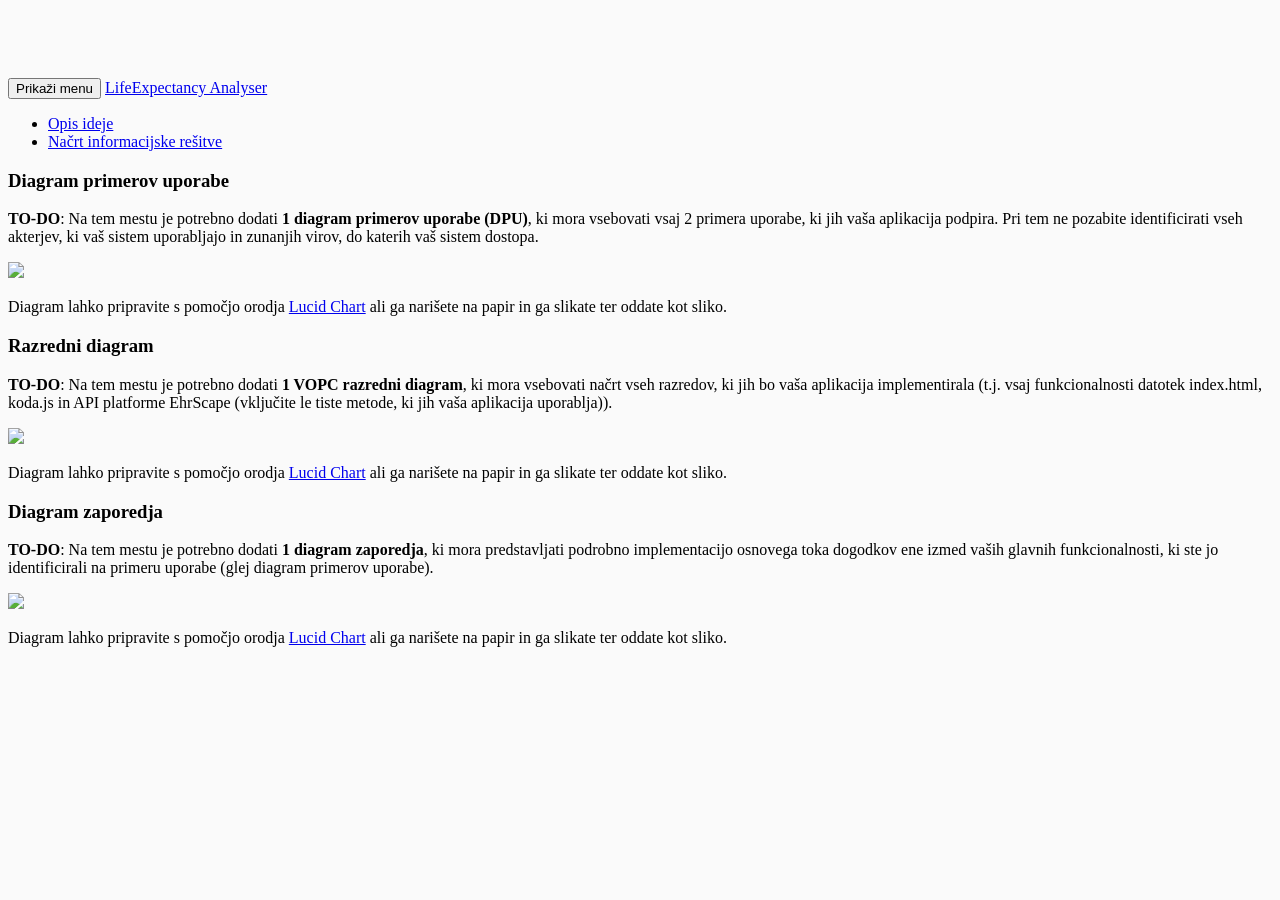
==== nacrt.html @ 4d648fdc "Se zadnji popravki" ====
<!DOCTYPE html>
<html lang="en">
<head>
  <meta charset="utf-8">
  <title>eZdravje :: 4. DN :: OIS 2015/2016</title>
  <link href="knjiznice/css/bootstrap.min.css" rel="stylesheet">
  <link href="knjiznice/css/stil.css" rel="stylesheet">
  <style>
    body {padding-top: 70px;}
  </style>
  <script src="knjiznice/js/jquery-2.2.3.min.js"></script>
  <script src="knjiznice/js/bootstrap.min.js"></script>
  <!--<script src="knjiznice/js/koda.js"></script>-->
</head>
<body>

  <!-- ZAČETEK: Menujska vrstica na vrhu spletne strani -->
  <nav class="navbar navbar-inverse navbar-fixed-top" role="navigation">
    <div class="container">
      <div class="navbar-header">
        <button type="button" class="navbar-toggle" data-toggle="collapse" data-target="#menujska-vrstica">
          <span class="sr-only">Prikaži menu</span>
          <span class="icon-bar"></span><span class="icon-bar"></span><span class="icon-bar"></span>
        </button>
        <!-- ZAČETEK: Ime vaše aplikacije -->
        <a class="navbar-brand" href="index.html">LifeExpectancy Analyser</a>
        <!-- KONEC: Ime vaše aplikacije -->
      </div>
      <div class="collapse navbar-collapse" id="menujska-vrstica">
        <ul class="nav navbar-nav">
          <li><a href="opis.html">Opis ideje</a></li>
          <li><a href="nacrt.html">Načrt informacijske rešitve</a></li>
        </ul>
      </div>
    </div>
  </nav>
  <!-- KONEC: Menujska vrstica na vrhu spletne strani -->

  <!-- ZAČETEK: Načrt informacijske rešitve -->
  <div class="container">
    <div class="row">
      <div class="col-lg-12 text-center">
        <div class="panel panel-default">
          <div class="panel-heading">
            <h3 class="panel-title">Diagram primerov uporabe</h3>
          </div>
          <div class="panel-body">
            <!-- ZAČETEK: Diagram primerov uporabe -->
            <p><strong>TO-DO</strong>: Na tem mestu je potrebno dodati <strong>1 diagram primerov uporabe (DPU)</strong>, ki mora vsebovati vsaj 2 primera uporabe, ki jih vaša aplikacija podpira. Pri tem ne pozabite identificirati vseh akterjev, ki vaš sistem uporabljajo in zunanjih virov, do katerih vaš sistem dostopa.</p>
            <img src="http://sandbox.lavbic.net/teaching/OIS/gradivo/DPU-dummy.png">
            <p class="text-muted">Diagram lahko pripravite s pomočjo orodja <a href="https://www.lucidchart.com/" target="_blank">Lucid Chart</a> ali ga narišete na papir in ga slikate ter oddate kot sliko.</p>
            <!-- KONEC: Diagram primerov uporabe -->
          </div>
        </div>
        <div class="panel panel-default">
          <div class="panel-heading">
            <h3 class="panel-title">Razredni diagram</h3>
          </div>
          <div class="panel-body">
            <!-- ZAČETEK: Razredni diagram -->
            <p><strong>TO-DO</strong>: Na tem mestu je potrebno dodati <strong>1 VOPC razredni diagram</strong>, ki mora vsebovati načrt vseh razredov, ki jih bo vaša aplikacija implementirala (t.j. vsaj funkcionalnosti datotek index.html, koda.js in API platforme EhrScape (vključite le tiste metode, ki jih vaša aplikacija uporablja)).</p>
            <img src="http://sandbox.lavbic.net/teaching/OIS/gradivo/VOPC-dummy.png">
            <p class="text-muted">Diagram lahko pripravite s pomočjo orodja <a href="https://www.lucidchart.com/" target="_blank">Lucid Chart</a> ali ga narišete na papir in ga slikate ter oddate kot sliko.</p>
            <!-- KONEC: Razredni diagram -->
          </div>
        </div>
        <div class="panel panel-default">
          <div class="panel-heading">
            <h3 class="panel-title">Diagram zaporedja</h3>
          </div>
          <div class="panel-body">
            <!-- ZAČETEK: Diagram zaporedja -->
            <p><strong>TO-DO</strong>: Na tem mestu je potrebno dodati <strong>1 diagram zaporedja</strong>, ki mora predstavljati podrobno implementacijo osnovega toka dogodkov ene izmed vaših glavnih funkcionalnosti, ki ste jo identificirali na primeru uporabe (glej diagram primerov uporabe).</p>
            <img src="http://sandbox.lavbic.net/teaching/OIS/gradivo/DZ-dummy.png">
            <p class="text-muted">Diagram lahko pripravite s pomočjo orodja <a href="https://www.lucidchart.com/" target="_blank">Lucid Chart</a> ali ga narišete na papir in ga slikate ter oddate kot sliko.</p>
            <!-- KONEC: Diagram zaporedja -->
          </div>
        </div
      </div>
    </div>
  </div>
  <!-- KONEC: Načrt informacijske rešitve -->

</body>
</html>
---- knjiznice/css/stil.css ----
body {
    background-color: #FAFAFA;
}
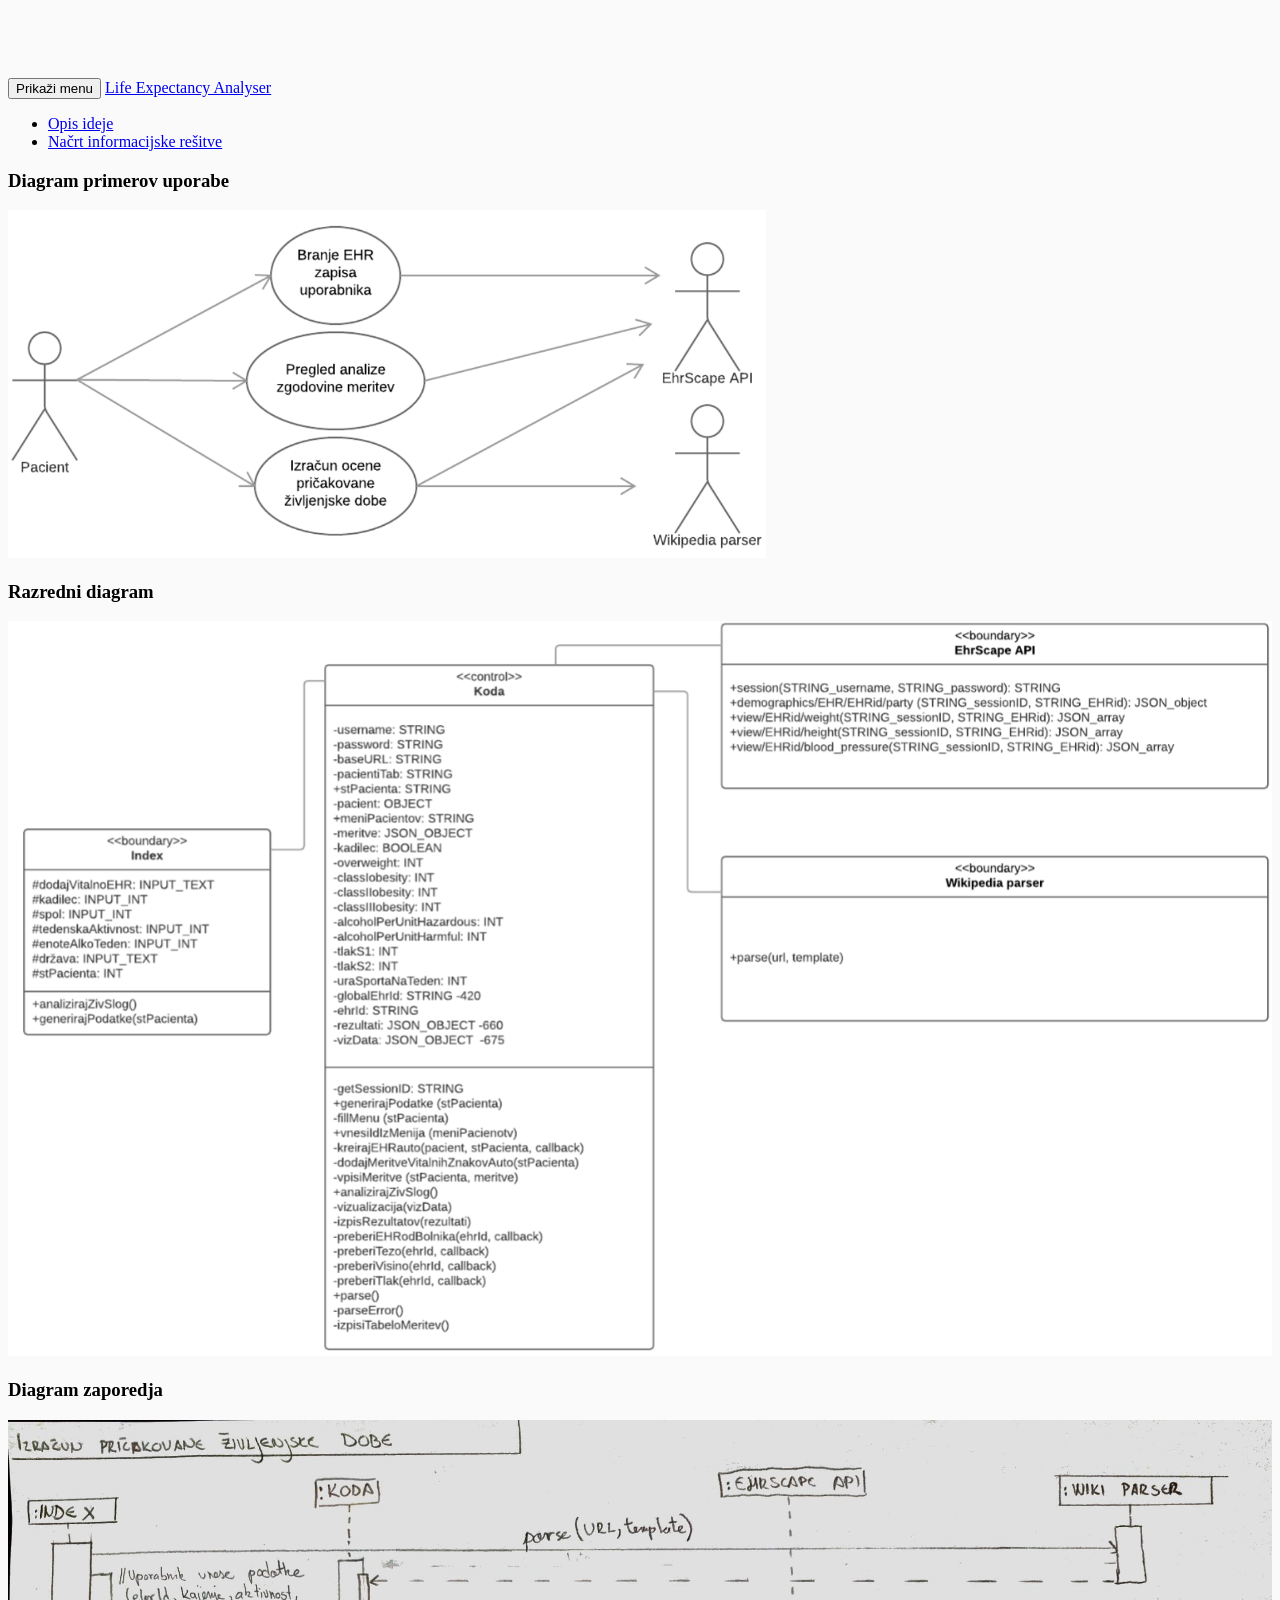
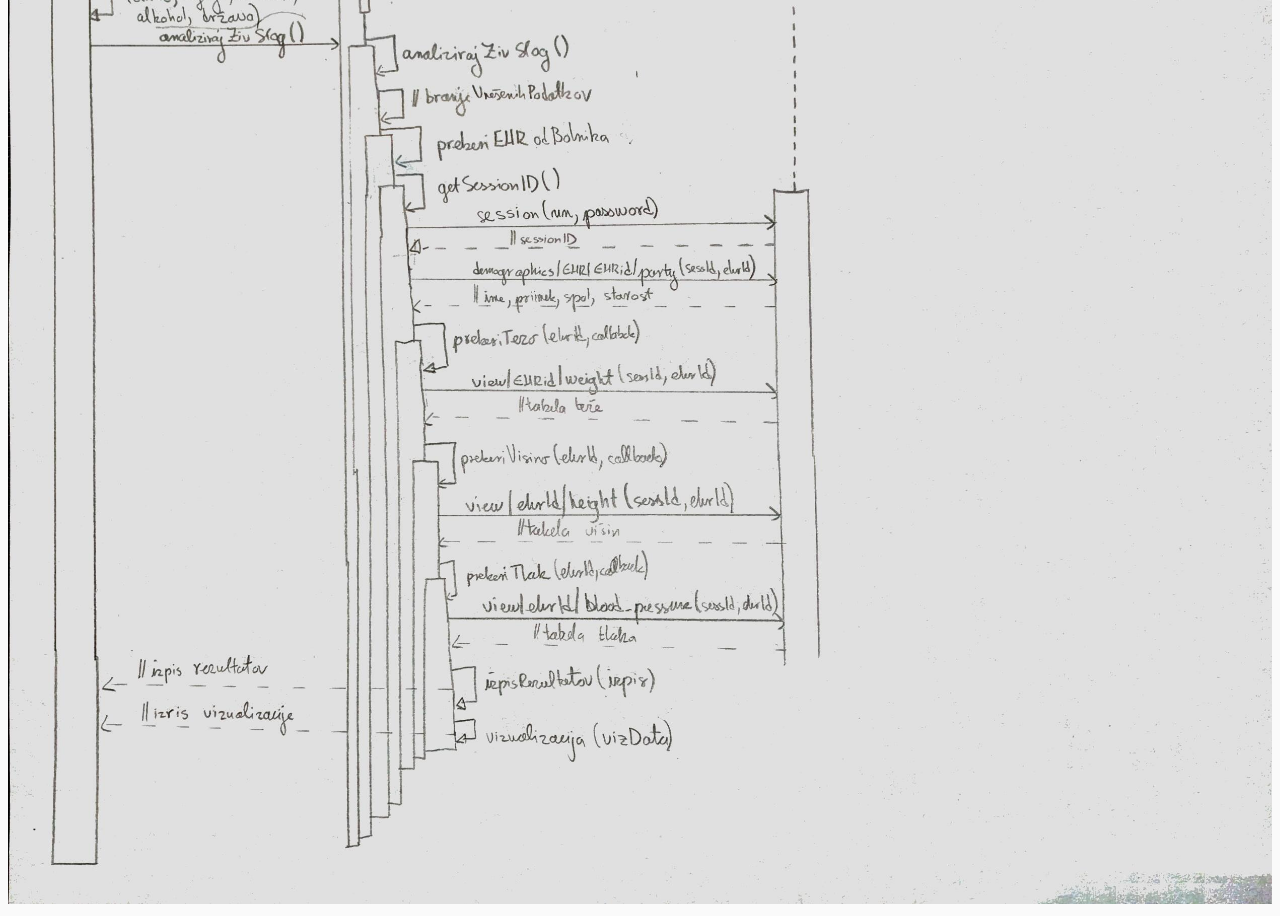
==== commit 6d17871a: "Verzija 0.99" ====
--- a/nacrt.html
+++ b/nacrt.html
@@ -23,7 +23,7 @@
           <span class="icon-bar"></span><span class="icon-bar"></span><span class="icon-bar"></span>
         </button>
         <!-- ZAČETEK: Ime vaše aplikacije -->
-        <a class="navbar-brand" href="index.html">LifeExpectancy Analyser</a>
+        <a class="navbar-brand" href="index.html">Life Expectancy Analyser</a>
         <!-- KONEC: Ime vaše aplikacije -->
       </div>
       <div class="collapse navbar-collapse" id="menujska-vrstica">
@@ -45,10 +45,11 @@
             <h3 class="panel-title">Diagram primerov uporabe</h3>
           </div>
           <div class="panel-body">
+            
             <!-- ZAČETEK: Diagram primerov uporabe -->
-            <p><strong>TO-DO</strong>: Na tem mestu je potrebno dodati <strong>1 diagram primerov uporabe (DPU)</strong>, ki mora vsebovati vsaj 2 primera uporabe, ki jih vaša aplikacija podpira. Pri tem ne pozabite identificirati vseh akterjev, ki vaš sistem uporabljajo in zunanjih virov, do katerih vaš sistem dostopa.</p>
-            <img src="http://sandbox.lavbic.net/teaching/OIS/gradivo/DPU-dummy.png">
-            <p class="text-muted">Diagram lahko pripravite s pomočjo orodja <a href="https://www.lucidchart.com/" target="_blank">Lucid Chart</a> ali ga narišete na papir in ga slikate ter oddate kot sliko.</p>
+            
+            <img style="width: 60%" src="knjiznice/other/PU.png">
+            
             <!-- KONEC: Diagram primerov uporabe -->
           </div>
         </div>
@@ -58,9 +59,8 @@
           </div>
           <div class="panel-body">
             <!-- ZAČETEK: Razredni diagram -->
-            <p><strong>TO-DO</strong>: Na tem mestu je potrebno dodati <strong>1 VOPC razredni diagram</strong>, ki mora vsebovati načrt vseh razredov, ki jih bo vaša aplikacija implementirala (t.j. vsaj funkcionalnosti datotek index.html, koda.js in API platforme EhrScape (vključite le tiste metode, ki jih vaša aplikacija uporablja)).</p>
-            <img src="http://sandbox.lavbic.net/teaching/OIS/gradivo/VOPC-dummy.png">
-            <p class="text-muted">Diagram lahko pripravite s pomočjo orodja <a href="https://www.lucidchart.com/" target="_blank">Lucid Chart</a> ali ga narišete na papir in ga slikate ter oddate kot sliko.</p>
+            
+            <img style="width: 100%" src="knjiznice/other/vopc.png">
             <!-- KONEC: Razredni diagram -->
           </div>
         </div>
@@ -70,9 +70,7 @@
           </div>
           <div class="panel-body">
             <!-- ZAČETEK: Diagram zaporedja -->
-            <p><strong>TO-DO</strong>: Na tem mestu je potrebno dodati <strong>1 diagram zaporedja</strong>, ki mora predstavljati podrobno implementacijo osnovega toka dogodkov ene izmed vaših glavnih funkcionalnosti, ki ste jo identificirali na primeru uporabe (glej diagram primerov uporabe).</p>
-            <img src="http://sandbox.lavbic.net/teaching/OIS/gradivo/DZ-dummy.png">
-            <p class="text-muted">Diagram lahko pripravite s pomočjo orodja <a href="https://www.lucidchart.com/" target="_blank">Lucid Chart</a> ali ga narišete na papir in ga slikate ter oddate kot sliko.</p>
+            <img style="width: 100%" src="knjiznice/other/diagramZaporedja.jpg">
             <!-- KONEC: Diagram zaporedja -->
           </div>
         </div
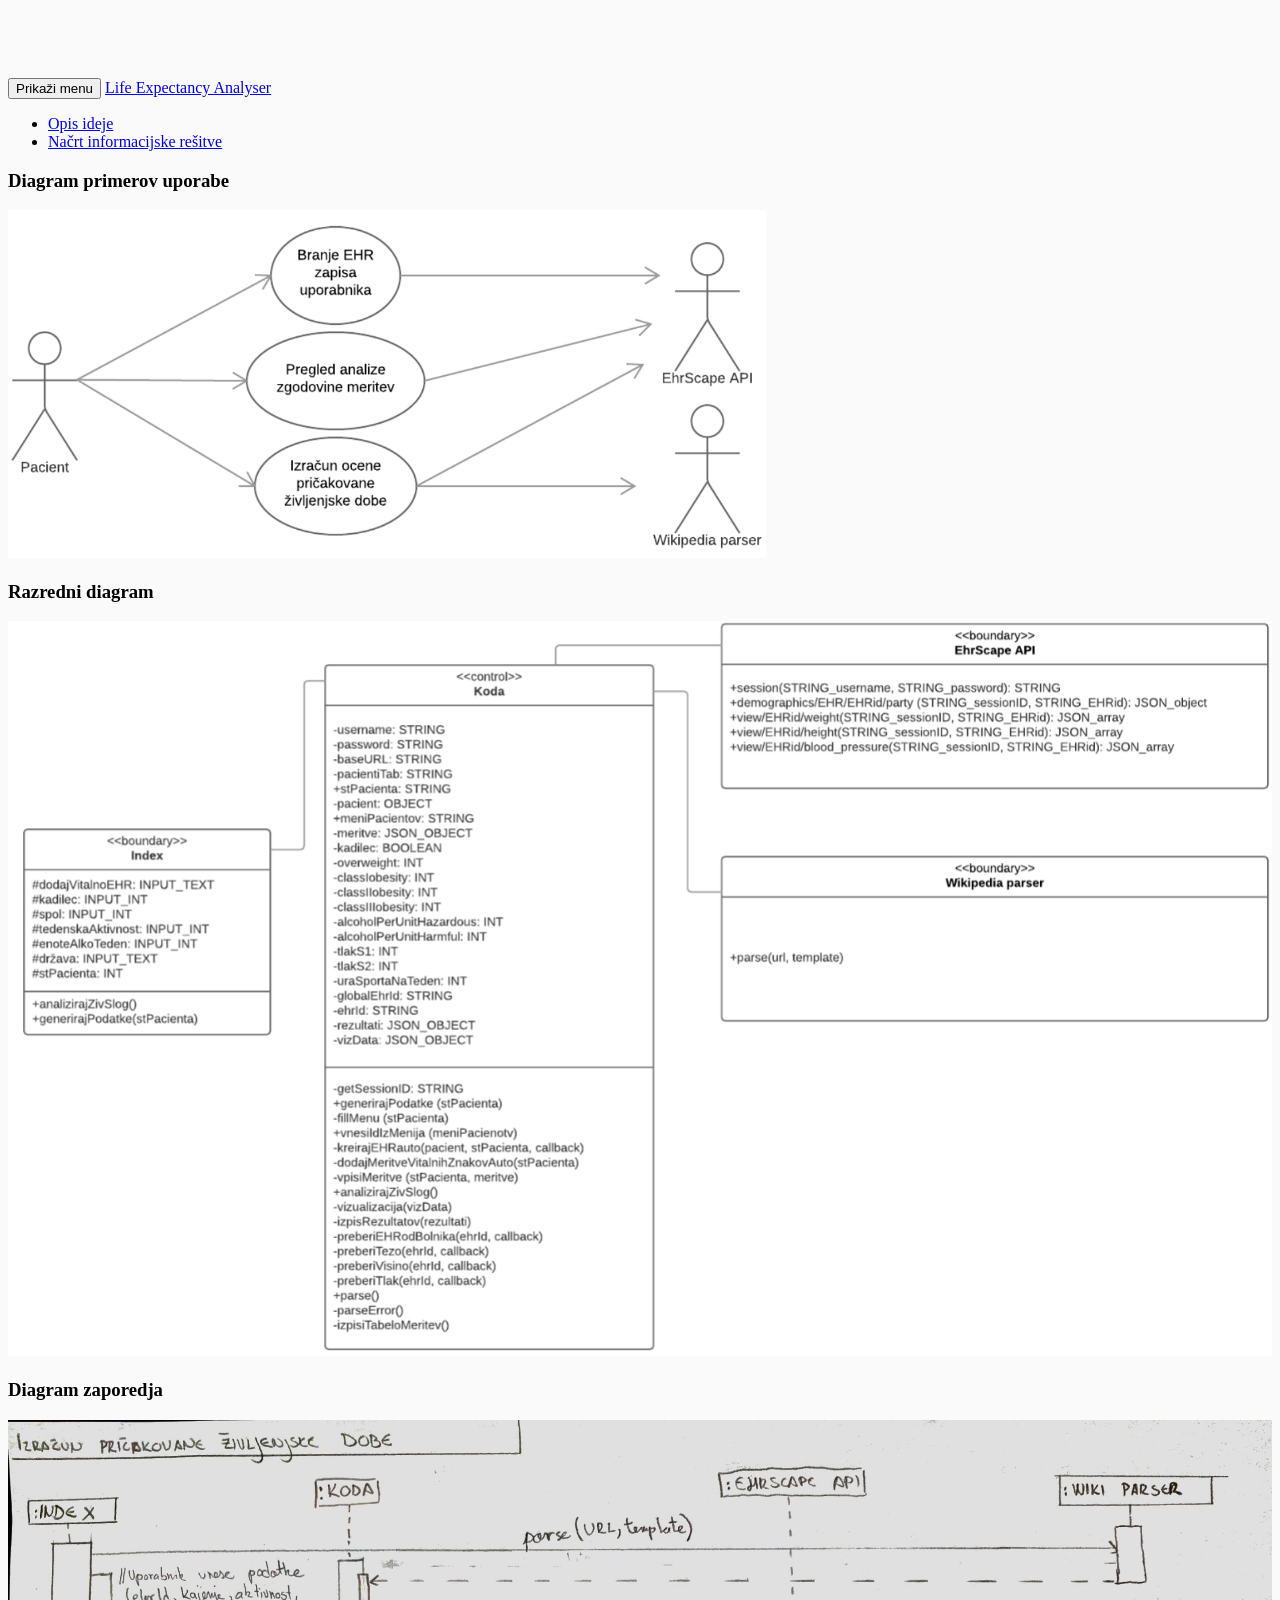
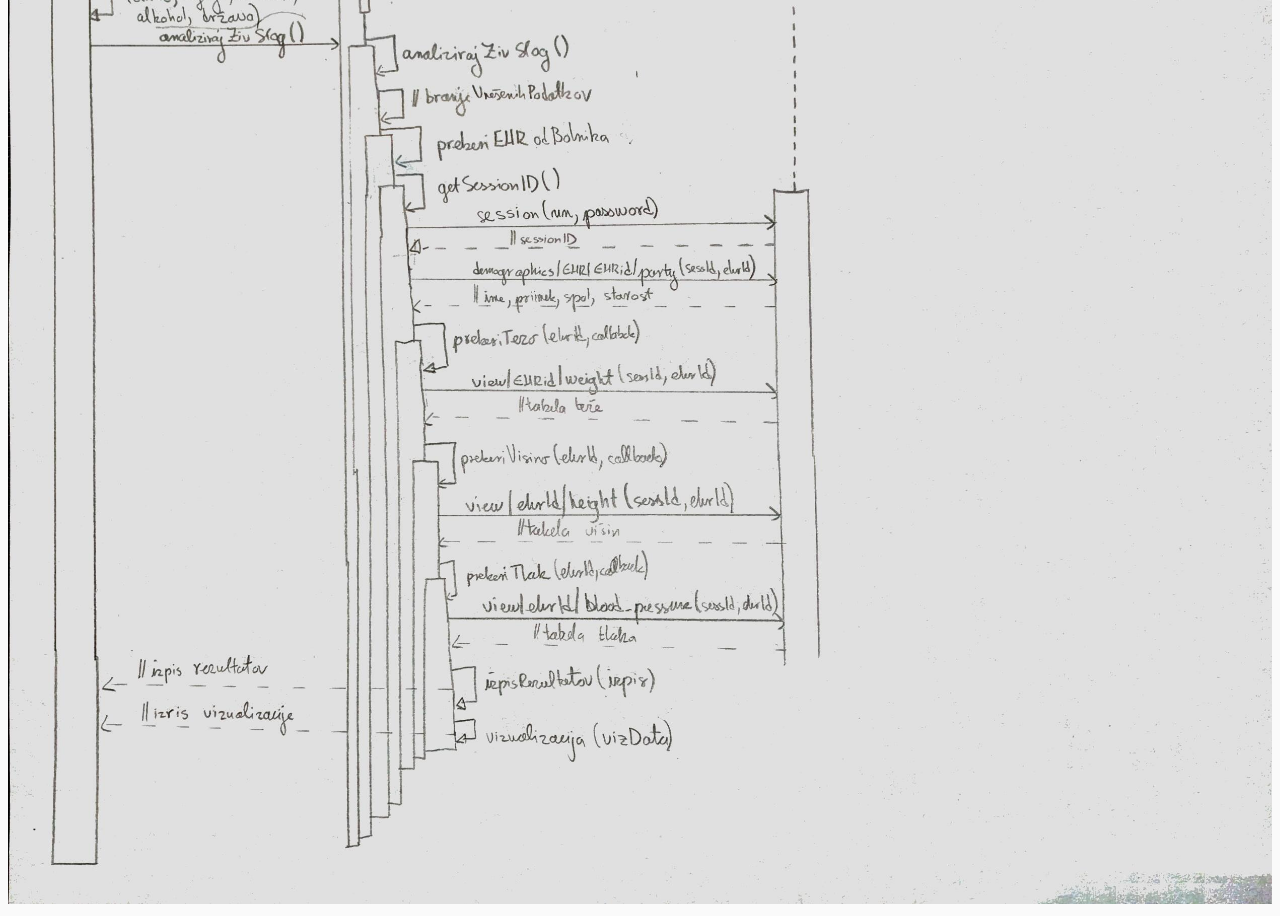
==== commit 5b0c3c1f: "Verzija 1.0 - Zaključek dela na domači nalogi" ====
--- a/nacrt.html
+++ b/nacrt.html
@@ -60,7 +60,7 @@
           <div class="panel-body">
             <!-- ZAČETEK: Razredni diagram -->
             
-            <img style="width: 100%" src="knjiznice/other/vopc.png">
+            <img style="width: 100%" src="knjiznice/other/vopc1.png">
             <!-- KONEC: Razredni diagram -->
           </div>
         </div>
